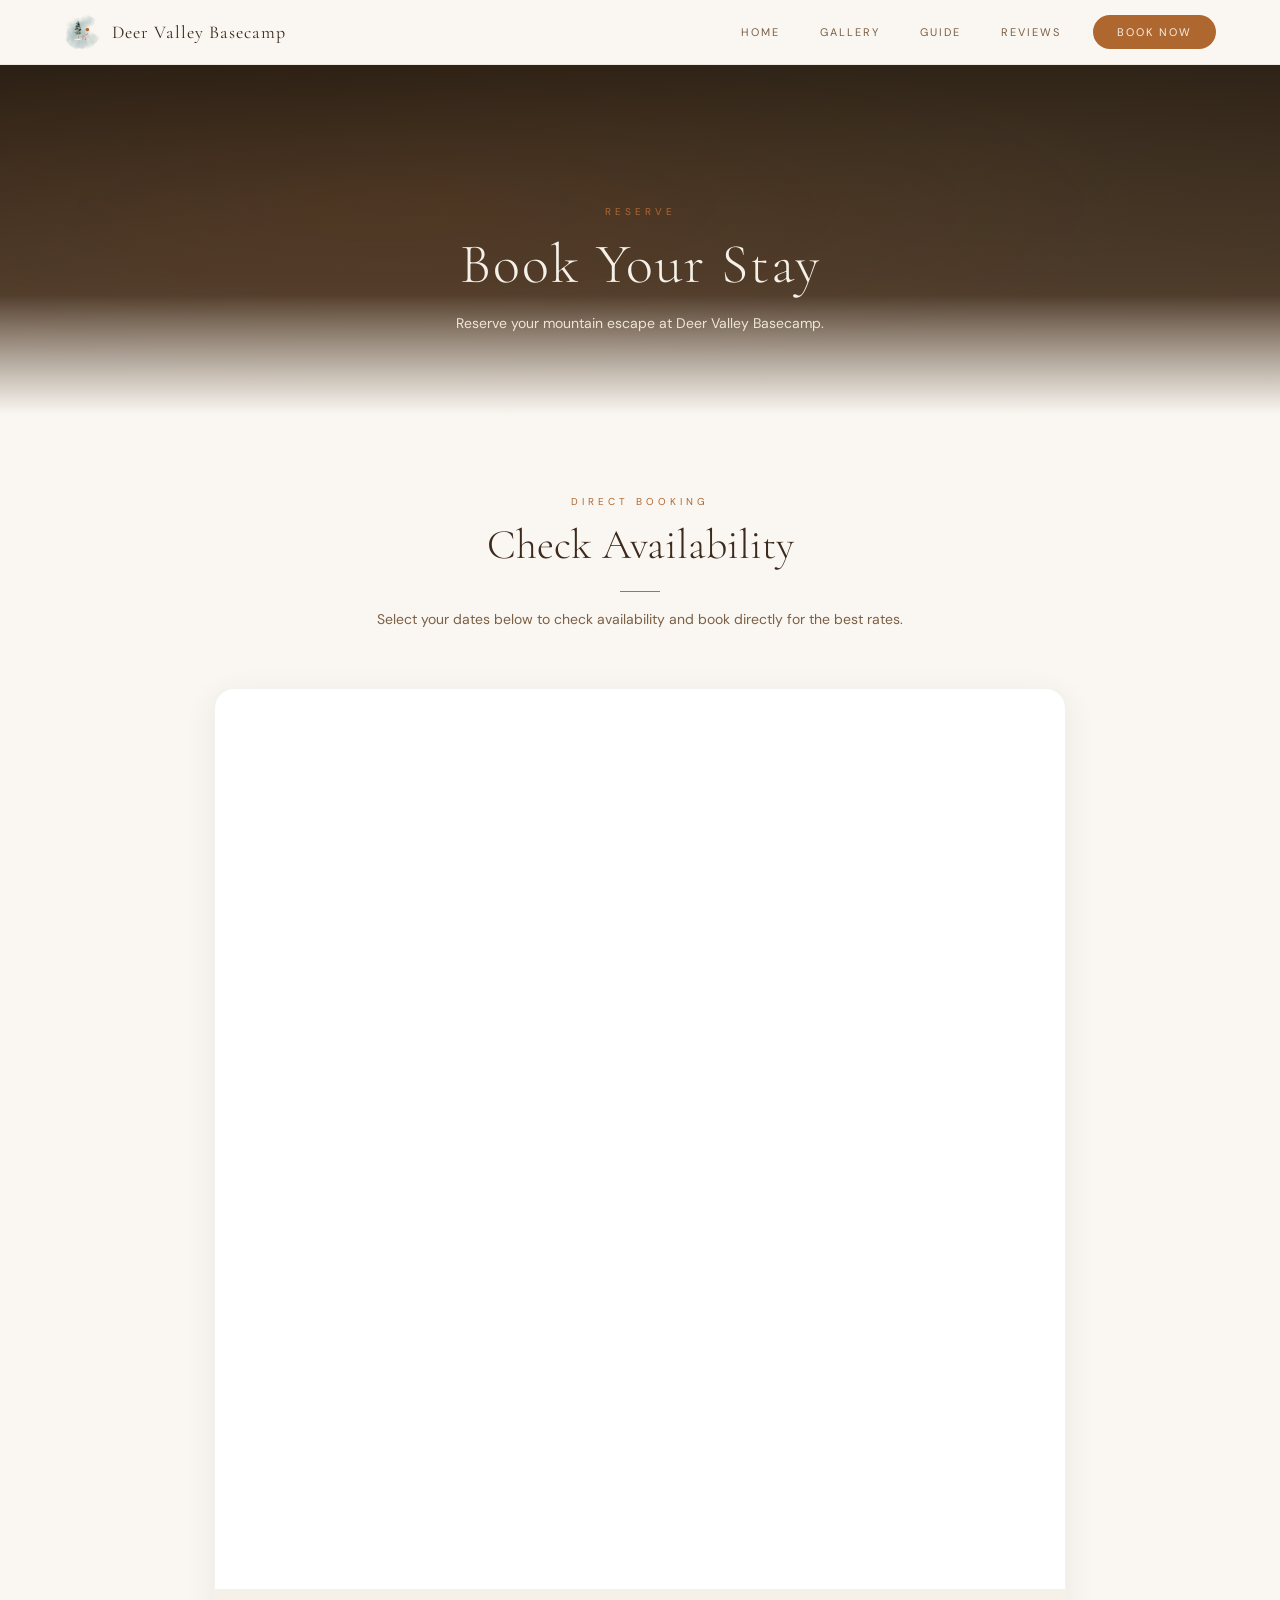
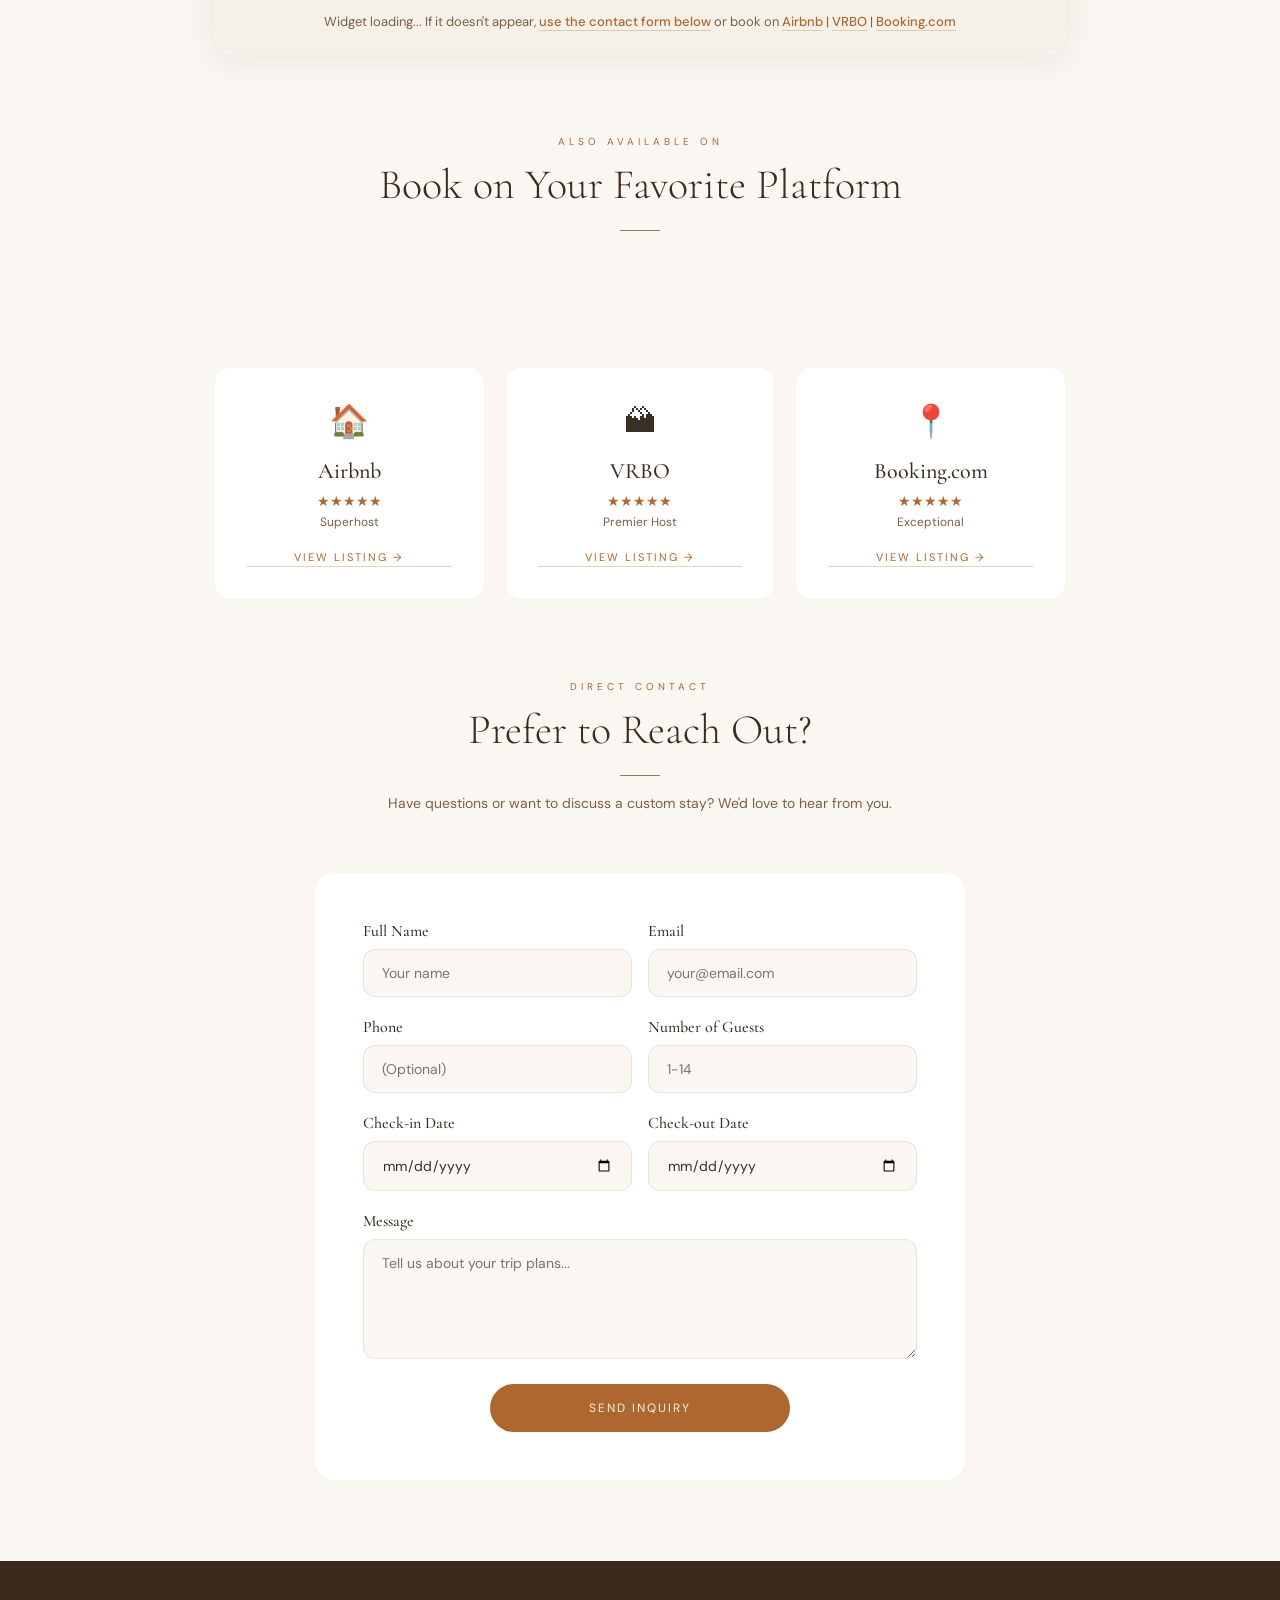
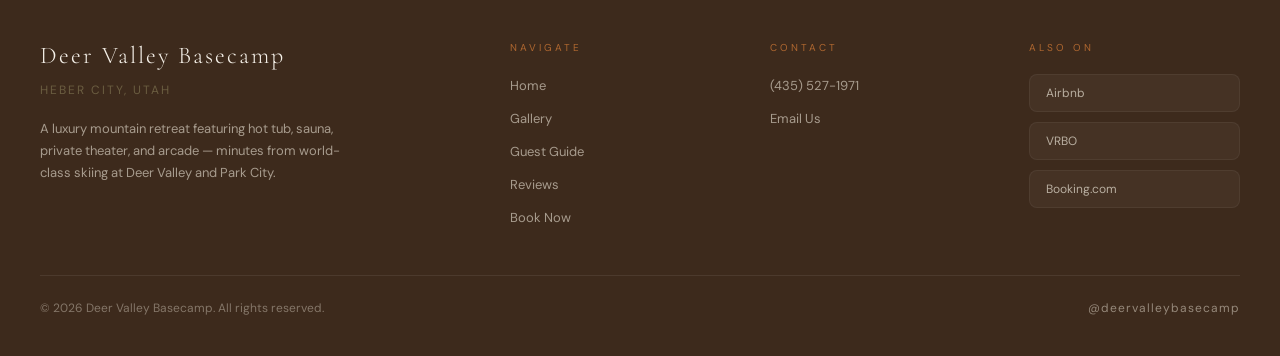
==== book.html @ 88790f95 "Initial website: 5-page luxury vacation rental site Multi-page website for Deer Valley Basecamp with" ====
<!DOCTYPE html>
<html lang="en">
<head>
<meta charset="UTF-8">
<meta name="viewport" content="width=device-width, initial-scale=1.0">
<title>Book Your Stay — Deer Valley Basecamp</title>
<meta name="description" content="Book your stay at Deer Valley Basecamp. Check availability and reserve your luxury mountain retreat in Heber City, Utah.">
<meta property="og:title" content="Book Your Stay — Deer Valley Basecamp">
<meta property="og:description" content="Check availability and book your mountain escape directly.">
<meta property="og:image" content="images/hero.jpg">
<link href="https://fonts.googleapis.com/css2?family=Cormorant+Garamond:ital,wght@0,300;0,400;0,500;0,600;1,300;1,400&family=DM+Sans:wght@300;400;500;600&display=swap" rel="stylesheet">
<link rel="stylesheet" href="css/variables.css">
<link rel="stylesheet" href="css/layout.css">
<link rel="stylesheet" href="css/components.css">
<link rel="stylesheet" href="css/nav.css">
<link rel="stylesheet" href="css/footer.css">
<link rel="stylesheet" href="css/hero.css">
<link rel="stylesheet" href="css/animations.css">
<link rel="stylesheet" href="css/booking.css">
</head>
<body>

<div id="site-header"></div>

<!-- PAGE HERO -->
<div class="page-hero">
  <div class="page-hero-content">
    <div class="page-hero-tag">Reserve</div>
    <h1 class="page-hero-title">Book Your Stay</h1>
    <p class="page-hero-desc">Reserve your mountain escape at Deer Valley Basecamp.</p>
  </div>
</div>

<!-- BOOKING WIDGET -->
<div class="booking-widget-section fade-in">
  <div class="section-header">
    <div class="section-tag">Direct Booking</div>
    <h2 class="section-title">Check Availability</h2>
    <div class="section-line"></div>
    <p class="section-desc">Select your dates below to check availability and book directly for the best rates.</p>
  </div>
  <div class="booking-widget-container">
    <!-- HOSPITABLE WIDGET: Replace the URL below with your Hospitable widget URL -->
    <iframe
      id="booking-iframe"
      src="about:blank"
      data-src="HOSPITABLE_WIDGET_URL_PLACEHOLDER"
      style="width: 100%; min-width: 320px; min-height: 900px; border: none;"
      title="Book Deer Valley Basecamp"
      loading="lazy"
    ></iframe>
    <div class="booking-widget-fallback">
      <p>Widget loading... If it doesn't appear, <a href="#contact-form">use the contact form below</a> or book on
        <a href="#airbnb-listing" target="_blank" rel="noopener">Airbnb</a> |
        <a href="#vrbo-listing" target="_blank" rel="noopener">VRBO</a> |
        <a href="#booking-listing" target="_blank" rel="noopener">Booking.com</a>
      </p>
    </div>
  </div>
</div>

<!-- PLATFORM LINKS -->
<section style="padding-top: 0;">
  <div class="section-header fade-in">
    <div class="section-tag">Also Available On</div>
    <h2 class="section-title">Book on Your Favorite Platform</h2>
    <div class="section-line"></div>
  </div>
</section>

<div class="platform-links">
  <!-- UPDATE: Replace # with your actual listing URLs -->
  <a href="#airbnb-listing" class="platform-card fade-in" target="_blank" rel="noopener">
    <div class="platform-icon">&#127968;</div>
    <div class="platform-name">Airbnb</div>
    <div class="platform-rating">&#9733;&#9733;&#9733;&#9733;&#9733;</div>
    <div class="platform-count">Superhost</div>
    <div class="platform-cta">View Listing &rarr;</div>
  </a>
  <a href="#vrbo-listing" class="platform-card fade-in" target="_blank" rel="noopener">
    <div class="platform-icon">&#127956;</div>
    <div class="platform-name">VRBO</div>
    <div class="platform-rating">&#9733;&#9733;&#9733;&#9733;&#9733;</div>
    <div class="platform-count">Premier Host</div>
    <div class="platform-cta">View Listing &rarr;</div>
  </a>
  <a href="#booking-listing" class="platform-card fade-in" target="_blank" rel="noopener">
    <div class="platform-icon">&#128205;</div>
    <div class="platform-name">Booking.com</div>
    <div class="platform-rating">&#9733;&#9733;&#9733;&#9733;&#9733;</div>
    <div class="platform-count">Exceptional</div>
    <div class="platform-cta">View Listing &rarr;</div>
  </a>
</div>

<!-- CONTACT FORM -->
<div class="contact-form-section" id="contact-form">
  <div class="section-header fade-in">
    <div class="section-tag">Direct Contact</div>
    <h2 class="section-title">Prefer to Reach Out?</h2>
    <div class="section-line"></div>
    <p class="section-desc">Have questions or want to discuss a custom stay? We'd love to hear from you.</p>
  </div>

  <!-- UPDATE: Replace FORM_ID_PLACEHOLDER with your Formspree form ID -->
  <form id="booking-form" class="contact-form fade-in" action="https://formspree.io/f/FORM_ID_PLACEHOLDER" method="POST">
    <div class="form-error"></div>

    <div class="form-row">
      <div class="form-group">
        <label class="form-label" for="name">Full Name</label>
        <input class="form-input" type="text" id="name" name="name" required placeholder="Your name">
      </div>
      <div class="form-group">
        <label class="form-label" for="email">Email</label>
        <input class="form-input" type="email" id="email" name="email" required placeholder="your@email.com">
      </div>
    </div>

    <div class="form-row">
      <div class="form-group">
        <label class="form-label" for="phone">Phone</label>
        <input class="form-input" type="tel" id="phone" name="phone" placeholder="(Optional)">
      </div>
      <div class="form-group">
        <label class="form-label" for="guests">Number of Guests</label>
        <input class="form-input" type="number" id="guests" name="guests" min="1" max="14" placeholder="1-14">
      </div>
    </div>

    <div class="form-row">
      <div class="form-group">
        <label class="form-label" for="checkin">Check-in Date</label>
        <input class="form-input" type="date" id="checkin" name="checkin">
      </div>
      <div class="form-group">
        <label class="form-label" for="checkout">Check-out Date</label>
        <input class="form-input" type="date" id="checkout" name="checkout">
      </div>
    </div>

    <div class="form-group">
      <label class="form-label" for="message">Message</label>
      <textarea class="form-textarea" id="message" name="message" required placeholder="Tell us about your trip plans..."></textarea>
    </div>

    <!-- Honeypot for spam prevention -->
    <input type="text" name="_gotcha" style="display:none">

    <div style="text-align: center; margin-top: 8px;">
      <button type="submit" class="btn btn--primary" style="width: 100%; max-width: 300px;">Send Inquiry</button>
    </div>

    <div class="form-success">
      <svg viewBox="0 0 24 24"><path d="M22 11.08V12a10 10 0 11-5.93-9.14"/><polyline points="22 4 12 14.01 9 11.01"/></svg>
      <h3>Thank You!</h3>
      <p>We've received your inquiry and will get back to you within 24 hours. We can't wait to host you at Deer Valley Basecamp.</p>
    </div>
  </form>
</div>

<div id="site-footer"></div>

<script src="js/components.js" defer></script>
<script src="js/animations.js" defer></script>
<script src="js/booking.js" defer></script>
</body>
</html>
---- css/variables.css ----
:root {
  --dark: #383123;
  --brown-deep: #3d2a1c;
  --brown-choc: #3f2515;
  --gold: #897f59;
  --brown-med: #7a6045;
  --terra: #996359;
  --rose: #b69ea2;
  --copper: #af6730;
  --caramel: #a46c3c;
  --cream: #f5f0e8;
  --cream-light: #faf7f2;
  --cream-warm: #ede6d8;
  --white: #ffffff;

  --shadow-sm: 0 2px 8px rgba(56,49,35,0.06);
  --shadow-md: 0 8px 32px rgba(56,49,35,0.08);
  --shadow-lg: 0 16px 48px rgba(56,49,35,0.12);

  --radius-sm: 8px;
  --radius-md: 12px;
  --radius-lg: 16px;
  --radius-xl: 20px;
  --radius-pill: 100px;

  --transition-base: all 0.3s ease;
  --transition-smooth: all 0.7s cubic-bezier(0.22, 1, 0.36, 1);

  --nav-height: 64px;
  --max-width: 1200px;
  --max-width-narrow: 960px;
}

* { margin: 0; padding: 0; box-sizing: border-box; }

html { scroll-behavior: smooth; }

body {
  font-family: 'DM Sans', sans-serif;
  background: var(--cream-light);
  color: var(--dark);
  -webkit-font-smoothing: antialiased;
}

img { max-width: 100%; height: auto; }

a { color: inherit; text-decoration: none; }
---- css/layout.css ----
.container {
  max-width: var(--max-width);
  margin: 0 auto;
  padding: 0 24px;
}

.container--narrow {
  max-width: var(--max-width-narrow);
  margin: 0 auto;
  padding: 0 24px;
}

section {
  padding: 80px 24px;
  max-width: var(--max-width-narrow);
  margin: 0 auto;
}

section.wide {
  max-width: var(--max-width);
}

.section-header {
  text-align: center;
  margin-bottom: 56px;
}

.section-tag {
  font-size: 10px;
  letter-spacing: 4px;
  text-transform: uppercase;
  color: var(--copper);
  margin-bottom: 12px;
}

.section-title {
  font-family: 'Cormorant Garamond', serif;
  font-size: clamp(28px, 5vw, 42px);
  font-weight: 300;
  color: var(--brown-deep);
  line-height: 1.2;
}

.section-line {
  width: 40px;
  height: 1px;
  background: var(--gold);
  margin: 20px auto 0;
}

.section-desc {
  font-size: 14px;
  color: var(--brown-med);
  line-height: 1.7;
  max-width: 560px;
  margin: 16px auto 0;
}

@media (max-width: 640px) {
  section { padding: 60px 20px; }
}
---- css/components.css ----
/* ========== BUTTONS ========== */
.btn {
  display: inline-flex;
  align-items: center;
  justify-content: center;
  gap: 8px;
  font-family: 'DM Sans', sans-serif;
  font-size: 12px;
  letter-spacing: 2px;
  text-transform: uppercase;
  padding: 16px 36px;
  border-radius: var(--radius-pill);
  border: none;
  cursor: pointer;
  transition: var(--transition-base);
  text-decoration: none;
}

.btn--primary {
  background: var(--copper);
  color: var(--cream);
}

.btn--primary:hover {
  background: var(--caramel);
  transform: translateY(-2px);
  box-shadow: 0 8px 24px rgba(175,103,48,0.25);
}

.btn--outline {
  background: transparent;
  color: var(--cream);
  border: 1px solid rgba(245,240,232,0.3);
}

.btn--outline:hover {
  background: rgba(245,240,232,0.1);
  border-color: rgba(245,240,232,0.5);
}

.btn--dark-outline {
  background: transparent;
  color: var(--brown-deep);
  border: 1px solid rgba(137,127,89,0.3);
}

.btn--dark-outline:hover {
  background: var(--brown-deep);
  color: var(--cream);
  border-color: var(--brown-deep);
}

/* ========== CARDS ========== */
.card {
  background: var(--white);
  border-radius: var(--radius-md);
  padding: 24px;
  border: 1px solid rgba(137,127,89,0.08);
  transition: var(--transition-base);
}

.card:hover {
  box-shadow: var(--shadow-md);
  transform: translateY(-2px);
}

/* ========== CATEGORY TABS ========== */
.category-tabs {
  display: flex;
  justify-content: center;
  gap: 8px;
  margin-bottom: 40px;
  flex-wrap: wrap;
}

.cat-tab {
  font-size: 12px;
  letter-spacing: 1px;
  padding: 10px 20px;
  border-radius: var(--radius-pill);
  border: 1px solid rgba(137,127,89,0.2);
  background: transparent;
  color: var(--brown-med);
  cursor: pointer;
  transition: var(--transition-base);
  font-family: 'DM Sans', sans-serif;
}

.cat-tab:hover, .cat-tab.active {
  background: var(--brown-deep);
  color: var(--cream);
  border-color: var(--brown-deep);
}

/* ========== CHIPS ========== */
.chip {
  display: inline-flex;
  align-items: center;
  gap: 8px;
  padding: 12px 20px;
  background: rgba(245,240,232,0.08);
  border: 1px solid rgba(245,240,232,0.12);
  border-radius: var(--radius-pill);
  font-size: 13px;
  color: var(--cream-warm);
  backdrop-filter: blur(4px);
}

.chip svg {
  width: 16px;
  height: 16px;
  stroke: var(--copper);
  fill: none;
  stroke-width: 1.5;
}

/* ========== FORM ELEMENTS ========== */
.form-group {
  margin-bottom: 20px;
}

.form-label {
  display: block;
  font-family: 'Cormorant Garamond', serif;
  font-size: 16px;
  font-weight: 500;
  color: var(--brown-deep);
  margin-bottom: 8px;
}

.form-input,
.form-textarea,
.form-select {
  width: 100%;
  padding: 14px 18px;
  font-family: 'DM Sans', sans-serif;
  font-size: 14px;
  color: var(--dark);
  background: var(--cream-light);
  border: 1px solid rgba(137,127,89,0.15);
  border-radius: var(--radius-md);
  transition: var(--transition-base);
  outline: none;
}

.form-input:focus,
.form-textarea:focus,
.form-select:focus {
  border-color: var(--copper);
  box-shadow: 0 0 0 3px rgba(175,103,48,0.1);
}

.form-textarea {
  resize: vertical;
  min-height: 120px;
}

.form-row {
  display: grid;
  grid-template-columns: 1fr 1fr;
  gap: 16px;
}

@media (max-width: 640px) {
  .form-row { grid-template-columns: 1fr; }
}
---- css/nav.css ----
/* ========== SITE HEADER ========== */
.site-header {
  position: sticky;
  top: 0;
  z-index: 1000;
  background: rgba(250,247,242,0.95);
  backdrop-filter: blur(20px);
  -webkit-backdrop-filter: blur(20px);
  border-bottom: 1px solid rgba(137,127,89,0.12);
  min-height: var(--nav-height);
}

.nav-container {
  max-width: var(--max-width);
  margin: 0 auto;
  padding: 0 24px;
  display: flex;
  align-items: center;
  justify-content: space-between;
  height: var(--nav-height);
}

/* Logo */
.nav-logo {
  display: flex;
  align-items: center;
  gap: 12px;
  text-decoration: none;
  flex-shrink: 0;
}

.nav-logo img {
  height: 36px;
  width: 36px;
  border-radius: 50%;
  object-fit: cover;
}

.nav-logo-text {
  font-family: 'Cormorant Garamond', serif;
  font-size: 18px;
  font-weight: 400;
  color: var(--brown-deep);
  letter-spacing: 1px;
}

/* Nav Links */
.nav-links {
  display: flex;
  align-items: center;
  gap: 0;
}

.nav-link {
  font-size: 11px;
  letter-spacing: 2px;
  text-transform: uppercase;
  color: var(--brown-med);
  text-decoration: none;
  padding: 22px 20px;
  position: relative;
  white-space: nowrap;
  transition: color 0.3s;
}

.nav-link:hover,
.nav-link.active {
  color: var(--brown-deep);
}

.nav-link.active::after {
  content: '';
  position: absolute;
  bottom: 0;
  left: 20px;
  right: 20px;
  height: 2px;
  background: var(--copper);
}

/* Book CTA in nav */
.nav-cta {
  font-family: 'DM Sans', sans-serif;
  font-size: 11px;
  letter-spacing: 2px;
  text-transform: uppercase;
  padding: 10px 24px;
  background: var(--copper);
  color: var(--cream);
  border-radius: var(--radius-pill);
  text-decoration: none;
  transition: var(--transition-base);
  margin-left: 12px;
  white-space: nowrap;
}

.nav-cta:hover {
  background: var(--caramel);
  transform: translateY(-1px);
  box-shadow: 0 4px 16px rgba(175,103,48,0.25);
}

/* Hamburger */
.nav-hamburger {
  display: none;
  flex-direction: column;
  gap: 5px;
  background: none;
  border: none;
  cursor: pointer;
  padding: 8px;
  z-index: 1001;
}

.nav-hamburger span {
  display: block;
  width: 22px;
  height: 1.5px;
  background: var(--brown-deep);
  transition: var(--transition-base);
}

.nav-hamburger.open span:nth-child(1) {
  transform: rotate(45deg) translate(4px, 5px);
}

.nav-hamburger.open span:nth-child(2) {
  opacity: 0;
}

.nav-hamburger.open span:nth-child(3) {
  transform: rotate(-45deg) translate(4px, -5px);
}

/* Mobile overlay */
.nav-overlay {
  display: none;
}

/* ========== RESPONSIVE ========== */
@media (max-width: 768px) {
  .nav-links {
    position: fixed;
    top: 0;
    right: -100%;
    width: 280px;
    height: 100vh;
    background: var(--cream-light);
    flex-direction: column;
    align-items: flex-start;
    padding: 100px 32px 40px;
    gap: 0;
    transition: right 0.4s cubic-bezier(0.22, 1, 0.36, 1);
    box-shadow: -8px 0 32px rgba(56,49,35,0.1);
    z-index: 999;
  }

  .nav-links.open {
    right: 0;
  }

  .nav-link {
    padding: 16px 0;
    font-size: 12px;
    width: 100%;
    border-bottom: 1px solid rgba(137,127,89,0.08);
  }

  .nav-link.active::after {
    display: none;
  }

  .nav-link.active {
    color: var(--copper);
  }

  .nav-cta {
    margin-left: 0;
    margin-top: 24px;
    text-align: center;
    display: block;
    width: 100%;
  }

  .nav-hamburger {
    display: flex;
  }

  .nav-overlay {
    display: block;
    position: fixed;
    inset: 0;
    background: rgba(56,49,35,0.3);
    opacity: 0;
    visibility: hidden;
    transition: all 0.3s;
    z-index: 998;
  }

  .nav-overlay.open {
    opacity: 1;
    visibility: visible;
  }

  .nav-logo-text {
    font-size: 16px;
  }
}
---- css/footer.css ----
/* ========== FOOTER ========== */
.site-footer {
  background: var(--brown-deep);
  color: var(--cream);
  padding: 80px 24px 40px;
}

.footer-inner {
  max-width: var(--max-width);
  margin: 0 auto;
  display: grid;
  grid-template-columns: 2fr 1fr 1fr 1fr;
  gap: 48px;
}

/* Brand column */
.footer-brand {
  max-width: 300px;
}

.footer-logo {
  font-family: 'Cormorant Garamond', serif;
  font-size: 24px;
  font-weight: 300;
  letter-spacing: 2px;
  margin-bottom: 12px;
}

.footer-tagline {
  font-size: 12px;
  color: var(--gold);
  letter-spacing: 2px;
  opacity: 0.6;
  margin-bottom: 20px;
  text-transform: uppercase;
}

.footer-brand-desc {
  font-size: 13px;
  line-height: 1.7;
  color: var(--cream-warm);
  opacity: 0.6;
}

/* Footer columns */
.footer-col-title {
  font-family: 'DM Sans', sans-serif;
  font-size: 10px;
  letter-spacing: 3px;
  text-transform: uppercase;
  color: var(--copper);
  margin-bottom: 20px;
}

.footer-links {
  list-style: none;
  display: flex;
  flex-direction: column;
  gap: 12px;
}

.footer-links a {
  font-size: 13px;
  color: var(--cream-warm);
  opacity: 0.6;
  transition: opacity 0.3s;
  text-decoration: none;
}

.footer-links a:hover {
  opacity: 1;
}

/* Platform badges */
.footer-platforms {
  display: flex;
  flex-direction: column;
  gap: 10px;
}

.footer-platform-badge {
  display: inline-flex;
  align-items: center;
  gap: 8px;
  padding: 10px 16px;
  background: rgba(245,240,232,0.06);
  border: 1px solid rgba(245,240,232,0.08);
  border-radius: var(--radius-sm);
  font-size: 12px;
  color: var(--cream-warm);
  opacity: 0.7;
  transition: var(--transition-base);
  text-decoration: none;
}

.footer-platform-badge:hover {
  opacity: 1;
  background: rgba(245,240,232,0.1);
}

/* Bottom bar */
.footer-bottom {
  max-width: var(--max-width);
  margin: 48px auto 0;
  padding-top: 24px;
  border-top: 1px solid rgba(245,240,232,0.08);
  display: flex;
  justify-content: space-between;
  align-items: center;
}

.footer-copyright {
  font-size: 12px;
  color: var(--cream-warm);
  opacity: 0.4;
}

.footer-social {
  font-size: 12px;
  color: var(--cream-warm);
  opacity: 0.5;
  letter-spacing: 1px;
}

/* ========== RESPONSIVE ========== */
@media (max-width: 768px) {
  .footer-inner {
    grid-template-columns: 1fr 1fr;
    gap: 40px;
  }

  .footer-brand {
    grid-column: 1 / -1;
  }

  .footer-bottom {
    flex-direction: column;
    gap: 12px;
    text-align: center;
  }
}

@media (max-width: 480px) {
  .footer-inner {
    grid-template-columns: 1fr;
    gap: 32px;
  }

  .site-footer {
    padding: 60px 20px 32px;
  }
}
---- css/hero.css ----
/* ========== FULL HERO (Home) ========== */
.hero {
  position: relative;
  height: 100vh;
  min-height: 700px;
  display: flex;
  align-items: center;
  justify-content: center;
  text-align: center;
  overflow: hidden;
}

.hero-bg {
  position: absolute;
  inset: 0;
  background-size: cover;
  background-position: center;
  z-index: 0;
}

.hero-bg::after {
  content: '';
  position: absolute;
  inset: 0;
  background: linear-gradient(180deg,
    rgba(42,31,20,0.7) 0%,
    rgba(74,56,40,0.5) 40%,
    rgba(107,85,64,0.4) 70%,
    rgba(137,127,89,0.3) 100%
  );
}

.hero-gradient {
  position: relative;
  height: 100vh;
  min-height: 700px;
  display: flex;
  align-items: center;
  justify-content: center;
  text-align: center;
  overflow: hidden;
  background: linear-gradient(180deg, #2a1f14 0%, #4a3828 40%, #6b5540 70%, #897f59 100%);
}

.hero-gradient::before {
  content: '';
  position: absolute;
  inset: 0;
  background:
    radial-gradient(ellipse at 30% 20%, rgba(175,103,48,0.15) 0%, transparent 60%),
    radial-gradient(ellipse at 70% 80%, rgba(137,127,89,0.1) 0%, transparent 50%);
}

.hero::after,
.hero-gradient::after {
  content: '';
  position: absolute;
  bottom: 0;
  left: 0;
  right: 0;
  height: 200px;
  background: linear-gradient(to top, var(--cream-light), transparent);
  z-index: 2;
}

.mountain-silhouette {
  position: absolute;
  bottom: 0;
  left: 0;
  width: 100%;
  height: 40%;
  z-index: 1;
}

.mountain-silhouette svg {
  width: 100%;
  height: 100%;
}

.hero-content {
  position: relative;
  z-index: 3;
  padding: 0 24px;
  margin-top: -40px;
}

.hero-icon {
  width: 80px;
  height: 80px;
  border-radius: 50%;
  background: rgba(245,240,232,0.15);
  backdrop-filter: blur(10px);
  border: 1px solid rgba(245,240,232,0.2);
  display: flex;
  align-items: center;
  justify-content: center;
  margin: 0 auto 32px;
  animation: fadeDown 1s ease-out 0.3s both;
}

.hero-icon svg {
  width: 36px;
  height: 36px;
  fill: var(--cream);
  opacity: 0.9;
}

.hero-icon img {
  width: 56px;
  height: 56px;
  border-radius: 50%;
  object-fit: cover;
}

.hero-label {
  font-family: 'DM Sans', sans-serif;
  font-size: 11px;
  letter-spacing: 4px;
  text-transform: uppercase;
  color: var(--gold);
  margin-bottom: 20px;
  animation: fadeDown 1s ease-out 0.5s both;
}

.hero-title {
  font-family: 'Cormorant Garamond', serif;
  font-size: clamp(36px, 7vw, 72px);
  font-weight: 300;
  color: var(--cream);
  line-height: 1.1;
  letter-spacing: 2px;
  margin-bottom: 16px;
  animation: fadeDown 1s ease-out 0.7s both;
}

.hero-sub {
  font-family: 'DM Sans', sans-serif;
  font-size: 14px;
  color: var(--cream-warm);
  opacity: 0.7;
  letter-spacing: 1px;
  line-height: 1.8;
  max-width: 500px;
  margin: 0 auto 40px;
  animation: fadeDown 1s ease-out 0.9s both;
}

.hero-stats {
  display: flex;
  justify-content: center;
  gap: 32px;
  margin-bottom: 40px;
  animation: fadeDown 1s ease-out 1s both;
}

.hero-stat {
  text-align: center;
}

.hero-stat-value {
  font-family: 'Cormorant Garamond', serif;
  font-size: 28px;
  font-weight: 400;
  color: var(--cream);
}

.hero-stat-label {
  font-size: 9px;
  letter-spacing: 3px;
  text-transform: uppercase;
  color: var(--gold);
  opacity: 0.6;
  margin-top: 4px;
}

.hero-ctas {
  display: flex;
  justify-content: center;
  gap: 16px;
  animation: fadeDown 1s ease-out 1.1s both;
}

.scroll-indicator {
  position: absolute;
  bottom: 60px;
  left: 50%;
  transform: translateX(-50%);
  z-index: 3;
  animation: bounce 2s ease-in-out infinite 2s;
}

.scroll-indicator span {
  display: block;
  width: 1px;
  height: 40px;
  background: linear-gradient(to bottom, transparent, var(--gold));
  margin: 0 auto;
}

/* ========== PAGE HERO (Interior pages) ========== */
.page-hero {
  position: relative;
  padding: 140px 24px 80px;
  text-align: center;
  background: linear-gradient(180deg, #2a1f14 0%, #4a3828 60%, #6b5540 100%);
  overflow: hidden;
}

.page-hero::before {
  content: '';
  position: absolute;
  inset: 0;
  background:
    radial-gradient(ellipse at 30% 40%, rgba(175,103,48,0.12) 0%, transparent 60%),
    radial-gradient(ellipse at 80% 20%, rgba(137,127,89,0.08) 0%, transparent 50%);
}

.page-hero::after {
  content: '';
  position: absolute;
  bottom: 0;
  left: 0;
  right: 0;
  height: 120px;
  background: linear-gradient(to top, var(--cream-light), transparent);
}

.page-hero-content {
  position: relative;
  z-index: 1;
}

.page-hero-tag {
  font-size: 10px;
  letter-spacing: 4px;
  text-transform: uppercase;
  color: var(--copper);
  margin-bottom: 16px;
  animation: fadeDown 0.8s ease-out 0.2s both;
}

.page-hero-title {
  font-family: 'Cormorant Garamond', serif;
  font-size: clamp(32px, 6vw, 56px);
  font-weight: 300;
  color: var(--cream);
  line-height: 1.1;
  letter-spacing: 2px;
  margin-bottom: 16px;
  animation: fadeDown 0.8s ease-out 0.4s both;
}

.page-hero-desc {
  font-size: 14px;
  color: var(--cream-warm);
  opacity: 0.6;
  max-width: 480px;
  margin: 0 auto;
  line-height: 1.7;
  animation: fadeDown 0.8s ease-out 0.6s both;
}

@media (max-width: 640px) {
  .hero-stats { gap: 20px; }
  .hero-ctas { flex-direction: column; align-items: center; gap: 12px; }
  .page-hero { padding: 120px 20px 60px; }
}
---- css/animations.css ----
@keyframes fadeDown {
  from { opacity: 0; transform: translateY(-20px); }
  to { opacity: 1; transform: translateY(0); }
}

@keyframes fadeUp {
  from { opacity: 0; transform: translateY(20px); }
  to { opacity: 1; transform: translateY(0); }
}

@keyframes bounce {
  0%, 100% { transform: translate(-50%, 0); }
  50% { transform: translate(-50%, 8px); }
}

@keyframes pulse {
  0%, 100% { opacity: 1; }
  50% { opacity: 0.6; }
}

.fade-in {
  opacity: 0;
  transform: translateY(24px);
  transition: var(--transition-smooth);
}

.fade-in.visible {
  opacity: 1;
  transform: translateY(0);
}
---- css/booking.css ----
/* ========== BOOKING WIDGET ========== */
.booking-widget-section {
  padding: 80px 24px;
  max-width: 900px;
  margin: 0 auto;
}

.booking-widget-container {
  background: var(--white);
  border-radius: var(--radius-xl);
  border: 1px solid rgba(137,127,89,0.1);
  overflow: hidden;
  box-shadow: var(--shadow-md);
}

.booking-widget-container iframe {
  width: 100%;
  min-width: 320px;
  min-height: 900px;
  border: none;
  display: block;
}

.booking-widget-fallback {
  text-align: center;
  padding: 24px;
  font-size: 13px;
  color: var(--brown-med);
  background: var(--cream);
  border-radius: 0 0 var(--radius-xl) var(--radius-xl);
}

.booking-widget-fallback a {
  color: var(--copper);
  font-weight: 500;
  border-bottom: 1px solid rgba(175,103,48,0.3);
}

/* ========== PLATFORM LINKS ========== */
.platform-links {
  display: grid;
  grid-template-columns: repeat(3, 1fr);
  gap: 20px;
  max-width: 900px;
  margin: 0 auto;
  padding: 0 24px 80px;
}

.platform-card {
  background: var(--white);
  border-radius: var(--radius-lg);
  padding: 32px;
  text-align: center;
  border: 1px solid rgba(137,127,89,0.08);
  transition: var(--transition-base);
  text-decoration: none;
  display: block;
}

.platform-card:hover {
  box-shadow: var(--shadow-md);
  transform: translateY(-3px);
}

.platform-icon {
  font-size: 32px;
  margin-bottom: 16px;
}

.platform-name {
  font-family: 'Cormorant Garamond', serif;
  font-size: 22px;
  font-weight: 500;
  color: var(--brown-deep);
  margin-bottom: 8px;
}

.platform-rating {
  font-size: 14px;
  color: var(--copper);
  margin-bottom: 4px;
}

.platform-count {
  font-size: 12px;
  color: var(--brown-med);
  margin-bottom: 20px;
}

.platform-cta {
  font-size: 11px;
  letter-spacing: 2px;
  text-transform: uppercase;
  color: var(--copper);
  border-bottom: 1px solid rgba(175,103,48,0.3);
  padding-bottom: 2px;
}

/* ========== CONTACT FORM ========== */
.contact-form-section {
  padding: 0 24px 80px;
  max-width: 700px;
  margin: 0 auto;
}

.contact-form {
  background: var(--white);
  border-radius: var(--radius-xl);
  padding: 48px;
  border: 1px solid rgba(137,127,89,0.08);
}

.form-success {
  display: none;
  text-align: center;
  padding: 60px 24px;
}

.form-success.active {
  display: block;
}

.form-success svg {
  width: 64px;
  height: 64px;
  stroke: var(--copper);
  fill: none;
  stroke-width: 1.5;
  margin-bottom: 24px;
}

.form-success h3 {
  font-family: 'Cormorant Garamond', serif;
  font-size: 28px;
  font-weight: 300;
  color: var(--brown-deep);
  margin-bottom: 12px;
}

.form-success p {
  font-size: 14px;
  color: var(--brown-med);
  line-height: 1.7;
}

.form-error {
  display: none;
  padding: 14px 20px;
  background: rgba(153,99,89,0.08);
  border: 1px solid rgba(153,99,89,0.15);
  border-radius: var(--radius-md);
  color: var(--terra);
  font-size: 13px;
  margin-bottom: 20px;
}

.form-error.active {
  display: block;
}

/* ========== RESPONSIVE ========== */
@media (max-width: 768px) {
  .platform-links {
    grid-template-columns: 1fr;
    max-width: 400px;
  }

  .contact-form {
    padding: 32px 24px;
  }
}
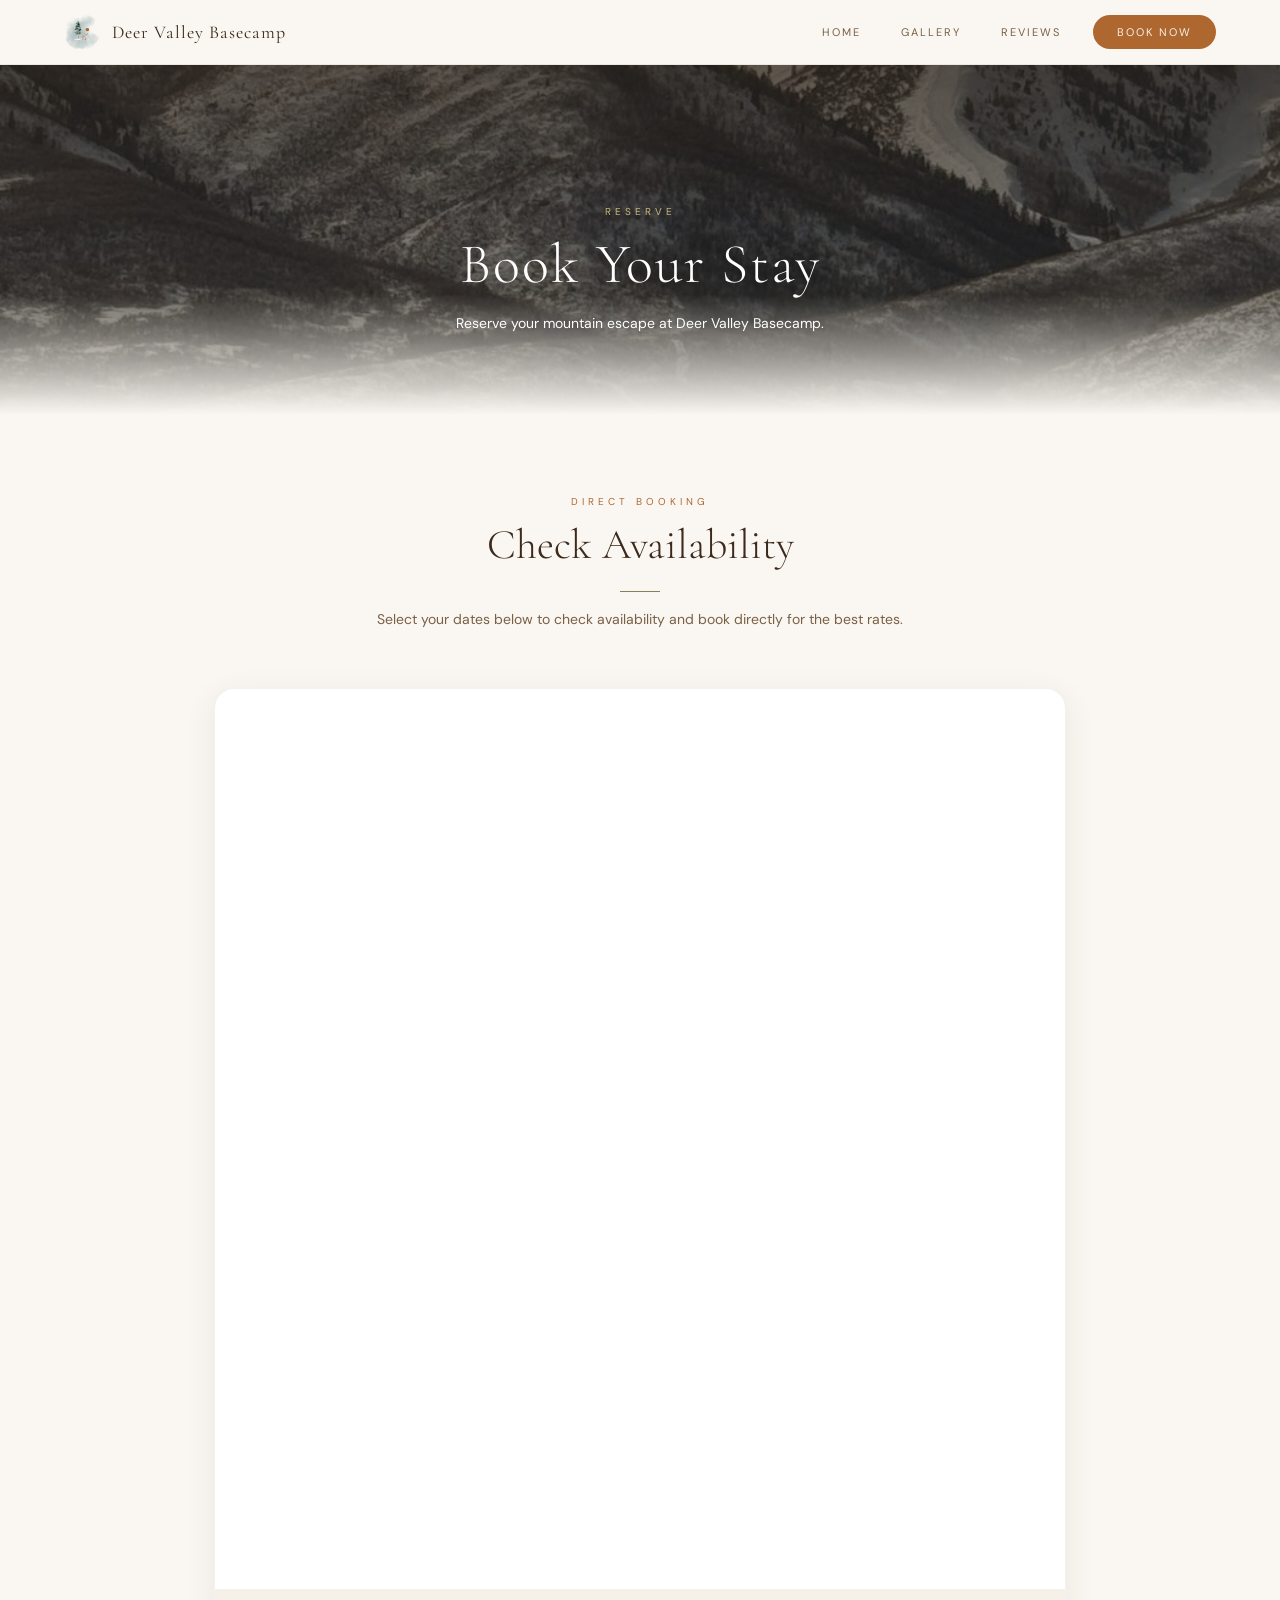
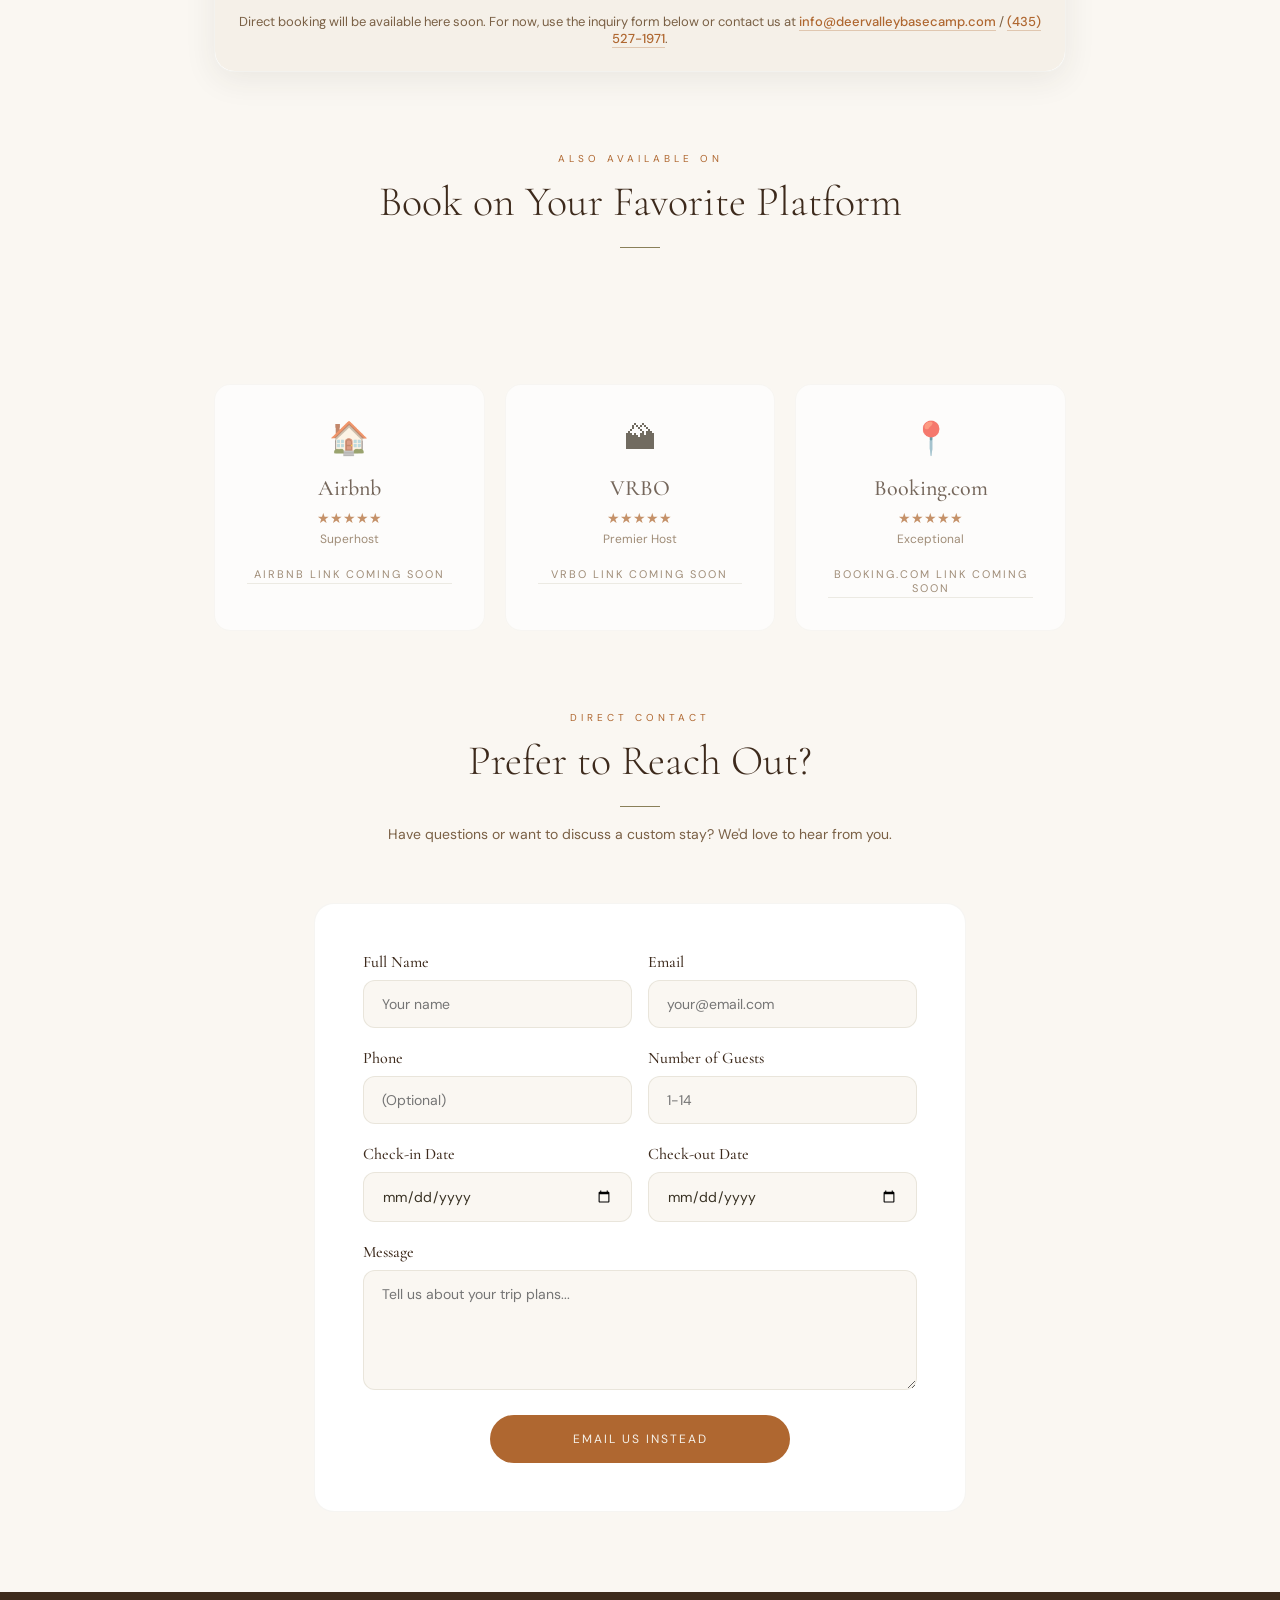
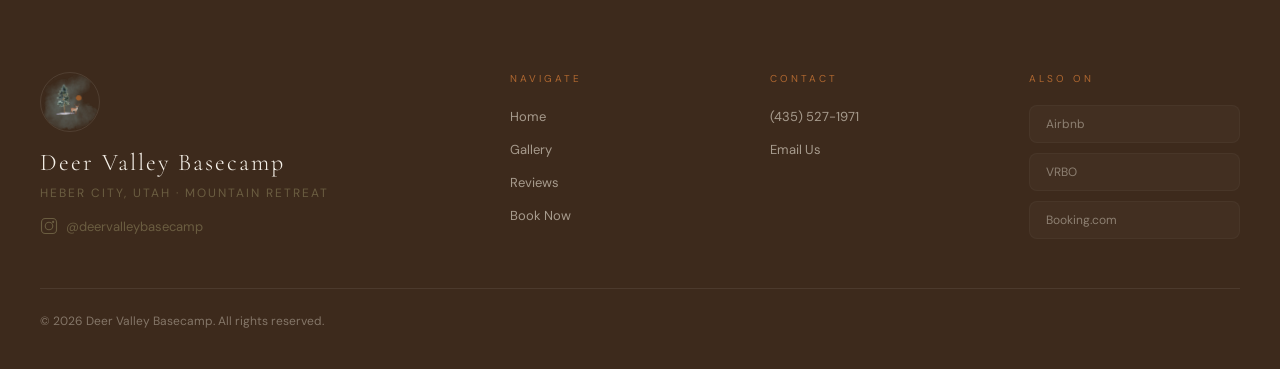
==== commit 11284566: "Deer Valley website from ChatGPT" ====
--- a/book.html
+++ b/book.html
@@ -40,20 +40,15 @@
     <p class="section-desc">Select your dates below to check availability and book directly for the best rates.</p>
   </div>
   <div class="booking-widget-container">
-    <!-- HOSPITABLE WIDGET: Replace the URL below with your Hospitable widget URL -->
     <iframe
       id="booking-iframe"
       src="about:blank"
-      data-src="HOSPITABLE_WIDGET_URL_PLACEHOLDER"
       style="width: 100%; min-width: 320px; min-height: 900px; border: none;"
       title="Book Deer Valley Basecamp"
       loading="lazy"
     ></iframe>
     <div class="booking-widget-fallback">
-      <p>Widget loading... If it doesn't appear, <a href="#contact-form">use the contact form below</a> or book on
-        <a href="#airbnb-listing" target="_blank" rel="noopener">Airbnb</a> |
-        <a href="#vrbo-listing" target="_blank" rel="noopener">VRBO</a> |
-        <a href="#booking-listing" target="_blank" rel="noopener">Booking.com</a>
+      <p>Widget loading... If it doesn't appear, <a href="#contact-form">use the contact form below</a> for direct inquiries.
       </p>
     </div>
   </div>
@@ -69,22 +64,21 @@
 </section>
 
 <div class="platform-links">
-  <!-- UPDATE: Replace # with your actual listing URLs -->
-  <a href="#airbnb-listing" class="platform-card fade-in" target="_blank" rel="noopener">
+  <a class="platform-card fade-in" data-listing="airbnb" data-available-cta="View Listing →" data-unavailable-cta="Airbnb link coming soon" target="_blank" rel="noopener">
     <div class="platform-icon">&#127968;</div>
     <div class="platform-name">Airbnb</div>
     <div class="platform-rating">&#9733;&#9733;&#9733;&#9733;&#9733;</div>
     <div class="platform-count">Superhost</div>
     <div class="platform-cta">View Listing &rarr;</div>
   </a>
-  <a href="#vrbo-listing" class="platform-card fade-in" target="_blank" rel="noopener">
+  <a class="platform-card fade-in" data-listing="vrbo" data-available-cta="View Listing →" data-unavailable-cta="VRBO link coming soon" target="_blank" rel="noopener">
     <div class="platform-icon">&#127956;</div>
     <div class="platform-name">VRBO</div>
     <div class="platform-rating">&#9733;&#9733;&#9733;&#9733;&#9733;</div>
     <div class="platform-count">Premier Host</div>
     <div class="platform-cta">View Listing &rarr;</div>
   </a>
-  <a href="#booking-listing" class="platform-card fade-in" target="_blank" rel="noopener">
+  <a class="platform-card fade-in" data-listing="booking" data-available-cta="View Listing →" data-unavailable-cta="Booking.com link coming soon" target="_blank" rel="noopener">
     <div class="platform-icon">&#128205;</div>
     <div class="platform-name">Booking.com</div>
     <div class="platform-rating">&#9733;&#9733;&#9733;&#9733;&#9733;</div>
@@ -102,53 +96,53 @@
     <p class="section-desc">Have questions or want to discuss a custom stay? We'd love to hear from you.</p>
   </div>
 
-  <!-- UPDATE: Replace FORM_ID_PLACEHOLDER with your Formspree form ID -->
-  <form id="booking-form" class="contact-form fade-in" action="https://formspree.io/f/FORM_ID_PLACEHOLDER" method="POST">
+  <form id="booking-form" class="contact-form fade-in" action="" method="POST">
     <div class="form-error"></div>
 
-    <div class="form-row">
+    <div class="contact-form-fields">
+      <div class="form-row">
+        <div class="form-group">
+          <label class="form-label" for="name">Full Name</label>
+          <input class="form-input" type="text" id="name" name="name" required placeholder="Your name">
+        </div>
+        <div class="form-group">
+          <label class="form-label" for="email">Email</label>
+          <input class="form-input" type="email" id="email" name="email" required placeholder="your@email.com">
+        </div>
+      </div>
+
+      <div class="form-row">
+        <div class="form-group">
+          <label class="form-label" for="phone">Phone</label>
+          <input class="form-input" type="tel" id="phone" name="phone" placeholder="(Optional)">
+        </div>
+        <div class="form-group">
+          <label class="form-label" for="guests">Number of Guests</label>
+          <input class="form-input" type="number" id="guests" name="guests" min="1" max="14" placeholder="1-14">
+        </div>
+      </div>
+
+      <div class="form-row">
+        <div class="form-group">
+          <label class="form-label" for="checkin">Check-in Date</label>
+          <input class="form-input" type="date" id="checkin" name="checkin">
+        </div>
+        <div class="form-group">
+          <label class="form-label" for="checkout">Check-out Date</label>
+          <input class="form-input" type="date" id="checkout" name="checkout">
+        </div>
+      </div>
+
       <div class="form-group">
-        <label class="form-label" for="name">Full Name</label>
-        <input class="form-input" type="text" id="name" name="name" required placeholder="Your name">
+        <label class="form-label" for="message">Message</label>
+        <textarea class="form-textarea" id="message" name="message" required placeholder="Tell us about your trip plans..."></textarea>
       </div>
-      <div class="form-group">
-        <label class="form-label" for="email">Email</label>
-        <input class="form-input" type="email" id="email" name="email" required placeholder="your@email.com">
+
+      <input type="text" name="_gotcha" style="display:none">
+
+      <div style="text-align: center; margin-top: 8px;">
+        <button type="submit" class="btn btn--primary" style="width: 100%; max-width: 300px;">Send Inquiry</button>
       </div>
-    </div>
-
-    <div class="form-row">
-      <div class="form-group">
-        <label class="form-label" for="phone">Phone</label>
-        <input class="form-input" type="tel" id="phone" name="phone" placeholder="(Optional)">
-      </div>
-      <div class="form-group">
-        <label class="form-label" for="guests">Number of Guests</label>
-        <input class="form-input" type="number" id="guests" name="guests" min="1" max="14" placeholder="1-14">
-      </div>
-    </div>
-
-    <div class="form-row">
-      <div class="form-group">
-        <label class="form-label" for="checkin">Check-in Date</label>
-        <input class="form-input" type="date" id="checkin" name="checkin">
-      </div>
-      <div class="form-group">
-        <label class="form-label" for="checkout">Check-out Date</label>
-        <input class="form-input" type="date" id="checkout" name="checkout">
-      </div>
-    </div>
-
-    <div class="form-group">
-      <label class="form-label" for="message">Message</label>
-      <textarea class="form-textarea" id="message" name="message" required placeholder="Tell us about your trip plans..."></textarea>
-    </div>
-
-    <!-- Honeypot for spam prevention -->
-    <input type="text" name="_gotcha" style="display:none">
-
-    <div style="text-align: center; margin-top: 8px;">
-      <button type="submit" class="btn btn--primary" style="width: 100%; max-width: 300px;">Send Inquiry</button>
     </div>
 
     <div class="form-success">
@@ -161,6 +155,7 @@
 
 <div id="site-footer"></div>
 
+<script src="js/site-config.js" defer></script>
 <script src="js/components.js" defer></script>
 <script src="js/animations.js" defer></script>
 <script src="js/booking.js" defer></script>
--- a/css/components.css
+++ b/css/components.css
@@ -25,6 +25,13 @@
   background: var(--caramel);
   transform: translateY(-2px);
   box-shadow: 0 8px 24px rgba(175,103,48,0.25);
+}
+
+.btn:disabled {
+  cursor: not-allowed;
+  opacity: 0.7;
+  transform: none;
+  box-shadow: none;
 }
 
 .btn--outline {
--- a/css/footer.css
+++ b/css/footer.css
@@ -18,12 +18,28 @@
   max-width: 300px;
 }
 
+.footer-logo-img {
+  width: 60px;
+  height: 60px;
+  border-radius: 50%;
+  overflow: hidden;
+  margin-bottom: 16px;
+  border: 1px solid rgba(245,240,232,0.1);
+}
+
+.footer-logo-img img {
+  width: 100%;
+  height: 100%;
+  object-fit: cover;
+  opacity: 0.8;
+}
+
 .footer-logo {
   font-family: 'Cormorant Garamond', serif;
   font-size: 24px;
   font-weight: 300;
   letter-spacing: 2px;
-  margin-bottom: 12px;
+  margin-bottom: 8px;
 }
 
 .footer-tagline {
@@ -31,15 +47,27 @@
   color: var(--gold);
   letter-spacing: 2px;
   opacity: 0.6;
-  margin-bottom: 20px;
+  margin-bottom: 16px;
   text-transform: uppercase;
 }
 
-.footer-brand-desc {
+.footer-social-link a {
+  display: inline-flex;
+  align-items: center;
+  gap: 8px;
   font-size: 13px;
-  line-height: 1.7;
-  color: var(--cream-warm);
+  color: var(--gold);
   opacity: 0.6;
+  transition: opacity 0.3s;
+  text-decoration: none;
+}
+
+.footer-social-link a:hover {
+  opacity: 1;
+}
+
+.footer-social-link svg {
+  flex-shrink: 0;
 }
 
 /* Footer columns */
@@ -98,6 +126,11 @@
   background: rgba(245,240,232,0.1);
 }
 
+.footer-platform-badge--disabled {
+  cursor: default;
+  opacity: 0.45;
+}
+
 /* Bottom bar */
 .footer-bottom {
   max-width: var(--max-width);
@@ -113,13 +146,6 @@
   font-size: 12px;
   color: var(--cream-warm);
   opacity: 0.4;
-}
-
-.footer-social {
-  font-size: 12px;
-  color: var(--cream-warm);
-  opacity: 0.5;
-  letter-spacing: 1px;
 }
 
 /* ========== RESPONSIVE ========== */
--- a/css/hero.css
+++ b/css/hero.css
@@ -8,51 +8,18 @@
   justify-content: center;
   text-align: center;
   overflow: hidden;
-}
-
-.hero-bg {
-  position: absolute;
-  inset: 0;
-  background-size: cover;
-  background-position: center;
-  z-index: 0;
-}
-
-.hero-bg::after {
-  content: '';
-  position: absolute;
-  inset: 0;
-  background: linear-gradient(180deg,
-    rgba(42,31,20,0.7) 0%,
-    rgba(74,56,40,0.5) 40%,
-    rgba(107,85,64,0.4) 70%,
-    rgba(137,127,89,0.3) 100%
-  );
-}
-
-.hero-gradient {
-  position: relative;
-  height: 100vh;
-  min-height: 700px;
-  display: flex;
-  align-items: center;
-  justify-content: center;
-  text-align: center;
-  overflow: hidden;
-  background: linear-gradient(180deg, #2a1f14 0%, #4a3828 40%, #6b5540 70%, #897f59 100%);
-}
-
-.hero-gradient::before {
+  background: url('../images/hero-bg.jpg') center/cover no-repeat;
+}
+
+.hero::before {
   content: '';
   position: absolute;
   inset: 0;
   background:
-    radial-gradient(ellipse at 30% 20%, rgba(175,103,48,0.15) 0%, transparent 60%),
-    radial-gradient(ellipse at 70% 80%, rgba(137,127,89,0.1) 0%, transparent 50%);
-}
-
-.hero::after,
-.hero-gradient::after {
+    linear-gradient(180deg, rgba(42,31,20,0.6) 0%, rgba(42,31,20,0.35) 35%, rgba(56,49,35,0.4) 60%, rgba(42,31,20,0.65) 100%);
+}
+
+.hero::after {
   content: '';
   position: absolute;
   bottom: 0;
@@ -81,96 +48,92 @@
   position: relative;
   z-index: 3;
   padding: 0 24px;
-  margin-top: -40px;
-}
-
-.hero-icon {
-  width: 80px;
-  height: 80px;
+  margin-top: -80px;
+}
+
+.hero-logo {
+  width: 142px;
+  height: 142px;
+  margin: 0 auto 28px;
+  animation: fadeDown 1s ease-out 0.3s both;
   border-radius: 50%;
-  background: rgba(245,240,232,0.15);
-  backdrop-filter: blur(10px);
-  border: 1px solid rgba(245,240,232,0.2);
-  display: flex;
-  align-items: center;
-  justify-content: center;
-  margin: 0 auto 32px;
-  animation: fadeDown 1s ease-out 0.3s both;
-}
-
-.hero-icon svg {
-  width: 36px;
-  height: 36px;
-  fill: var(--cream);
-  opacity: 0.9;
-}
-
-.hero-icon img {
-  width: 56px;
-  height: 56px;
-  border-radius: 50%;
+  overflow: hidden;
+  border: 1px solid rgba(245,240,232,0.04);
+  background: transparent;
+  box-shadow: 0 10px 28px rgba(0,0,0,0.1);
+}
+
+.hero-logo img {
+  width: 100%;
+  height: 100%;
   object-fit: cover;
+  opacity: 0.93;
 }
 
 .hero-label {
   font-family: 'DM Sans', sans-serif;
-  font-size: 11px;
-  letter-spacing: 4px;
+  font-size: 12px;
+  letter-spacing: 5px;
   text-transform: uppercase;
-  color: var(--gold);
+  color: #c8b87d;
   margin-bottom: 20px;
   animation: fadeDown 1s ease-out 0.5s both;
+  text-shadow: 0 1px 8px rgba(0,0,0,0.5);
+  font-weight: 500;
 }
 
 .hero-title {
   font-family: 'Cormorant Garamond', serif;
-  font-size: clamp(36px, 7vw, 72px);
+  font-size: clamp(36px, 7vw, 64px);
   font-weight: 300;
-  color: var(--cream);
+  color: #fff;
   line-height: 1.1;
   letter-spacing: 2px;
   margin-bottom: 16px;
   animation: fadeDown 1s ease-out 0.7s both;
+  text-shadow: 0 2px 16px rgba(0,0,0,0.4);
 }
 
 .hero-sub {
   font-family: 'DM Sans', sans-serif;
   font-size: 14px;
-  color: var(--cream-warm);
-  opacity: 0.7;
+  color: #fff;
+  opacity: 0.8;
   letter-spacing: 1px;
   line-height: 1.8;
-  max-width: 500px;
-  margin: 0 auto 40px;
+  max-width: 400px;
+  margin: 0 auto 48px;
   animation: fadeDown 1s ease-out 0.9s both;
-}
-
-.hero-stats {
+  text-shadow: 0 1px 8px rgba(0,0,0,0.4);
+}
+
+.hero-meta {
   display: flex;
   justify-content: center;
-  gap: 32px;
+  gap: 40px;
   margin-bottom: 40px;
   animation: fadeDown 1s ease-out 1s both;
 }
 
-.hero-stat {
+.hero-meta-item {
   text-align: center;
 }
 
-.hero-stat-value {
-  font-family: 'Cormorant Garamond', serif;
-  font-size: 28px;
-  font-weight: 400;
-  color: var(--cream);
-}
-
-.hero-stat-label {
-  font-size: 9px;
+.hero-meta-label {
+  font-size: 11px;
   letter-spacing: 3px;
   text-transform: uppercase;
-  color: var(--gold);
-  opacity: 0.6;
-  margin-top: 4px;
+  color: #c8b87d;
+  margin-bottom: 6px;
+  text-shadow: 0 1px 6px rgba(0,0,0,0.5);
+}
+
+.hero-meta-value {
+  font-family: 'Cormorant Garamond', serif;
+  font-size: 19px;
+  color: #fff;
+  font-weight: 400;
+  text-shadow: 0 1px 8px rgba(0,0,0,0.4);
 }
 
 .hero-ctas {
@@ -202,7 +165,7 @@
   position: relative;
   padding: 140px 24px 80px;
   text-align: center;
-  background: linear-gradient(180deg, #2a1f14 0%, #4a3828 60%, #6b5540 100%);
+  background: url('../images/hero-bg.jpg') center/cover no-repeat;
   overflow: hidden;
 }
 
@@ -211,8 +174,7 @@
   position: absolute;
   inset: 0;
   background:
-    radial-gradient(ellipse at 30% 40%, rgba(175,103,48,0.12) 0%, transparent 60%),
-    radial-gradient(ellipse at 80% 20%, rgba(137,127,89,0.08) 0%, transparent 50%);
+    linear-gradient(180deg, rgba(42,31,20,0.75) 0%, rgba(42,31,20,0.6) 50%, rgba(56,49,35,0.7) 100%);
 }
 
 .page-hero::after {
@@ -234,34 +196,82 @@
   font-size: 10px;
   letter-spacing: 4px;
   text-transform: uppercase;
-  color: var(--copper);
+  color: #c8b87d;
   margin-bottom: 16px;
   animation: fadeDown 0.8s ease-out 0.2s both;
+  text-shadow: 0 1px 6px rgba(0,0,0,0.5);
 }
 
 .page-hero-title {
   font-family: 'Cormorant Garamond', serif;
   font-size: clamp(32px, 6vw, 56px);
   font-weight: 300;
-  color: var(--cream);
+  color: #fff;
   line-height: 1.1;
   letter-spacing: 2px;
   margin-bottom: 16px;
   animation: fadeDown 0.8s ease-out 0.4s both;
+  text-shadow: 0 2px 16px rgba(0,0,0,0.4);
 }
 
 .page-hero-desc {
   font-size: 14px;
-  color: var(--cream-warm);
-  opacity: 0.6;
+  color: #fff;
+  opacity: 0.7;
   max-width: 480px;
   margin: 0 auto;
   line-height: 1.7;
   animation: fadeDown 0.8s ease-out 0.6s both;
-}
-
+  text-shadow: 0 1px 6px rgba(0,0,0,0.3);
+}
+
+/* ========== RESPONSIVE ========== */
 @media (max-width: 640px) {
-  .hero-stats { gap: 20px; }
-  .hero-ctas { flex-direction: column; align-items: center; gap: 12px; }
-  .page-hero { padding: 120px 20px 60px; }
-}
+  .hero-meta {
+    display: grid;
+    grid-template-columns: 1fr 1fr;
+    gap: 20px 16px;
+    max-width: 320px;
+    margin: 0 auto 40px;
+  }
+
+  .hero-meta-item {
+    text-align: center;
+    background: rgba(0,0,0,0.25);
+    backdrop-filter: blur(8px);
+    -webkit-backdrop-filter: blur(8px);
+    border-radius: 10px;
+    padding: 12px 8px;
+    border: 1px solid rgba(255,255,255,0.08);
+  }
+
+  .hero-meta-label {
+    font-size: 9px;
+    letter-spacing: 2px;
+  }
+
+  .hero-meta-value {
+    font-size: 15px;
+  }
+
+  .hero-title {
+    font-size: 38px;
+    text-shadow: 0 2px 20px rgba(0,0,0,0.6);
+  }
+
+  .hero-sub {
+    font-size: 13px;
+    text-shadow: 0 1px 10px rgba(0,0,0,0.5);
+    opacity: 0.85;
+  }
+
+  .hero-ctas {
+    flex-direction: column;
+    align-items: center;
+    gap: 12px;
+  }
+
+  .page-hero {
+    padding: 120px 20px 60px;
+  }
+}
--- a/css/booking.css
+++ b/css/booking.css
@@ -60,6 +60,21 @@
 .platform-card:hover {
   box-shadow: var(--shadow-md);
   transform: translateY(-3px);
+}
+
+.platform-card.is-unavailable {
+  cursor: default;
+  opacity: 0.7;
+}
+
+.platform-card.is-unavailable:hover {
+  box-shadow: none;
+  transform: none;
+}
+
+.platform-card.is-unavailable .platform-cta {
+  color: var(--brown-med);
+  border-bottom-color: rgba(137,127,89,0.2);
 }
 
 .platform-icon {
@@ -158,6 +173,12 @@
   display: block;
 }
 
+.form-error a {
+  color: inherit;
+  font-weight: 600;
+  text-decoration: underline;
+}
+
 /* ========== RESPONSIVE ========== */
 @media (max-width: 768px) {
   .platform-links {
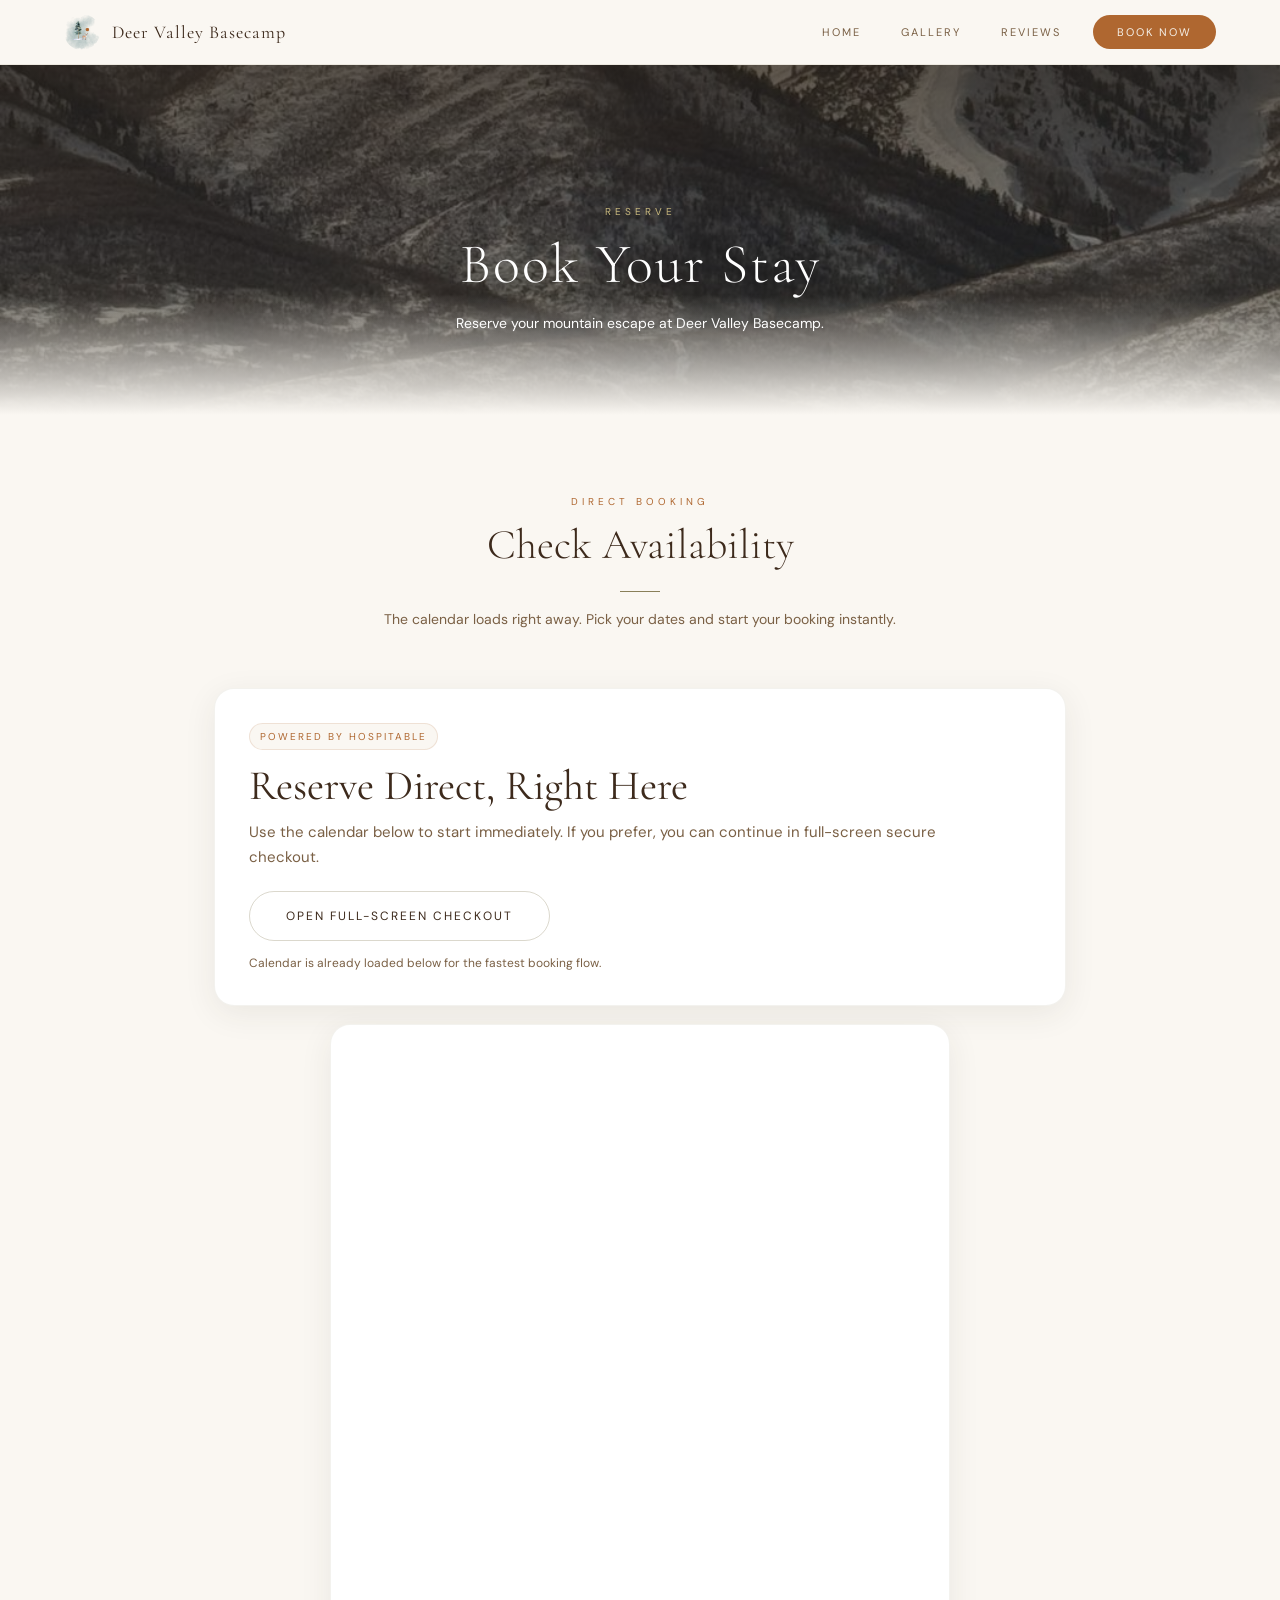
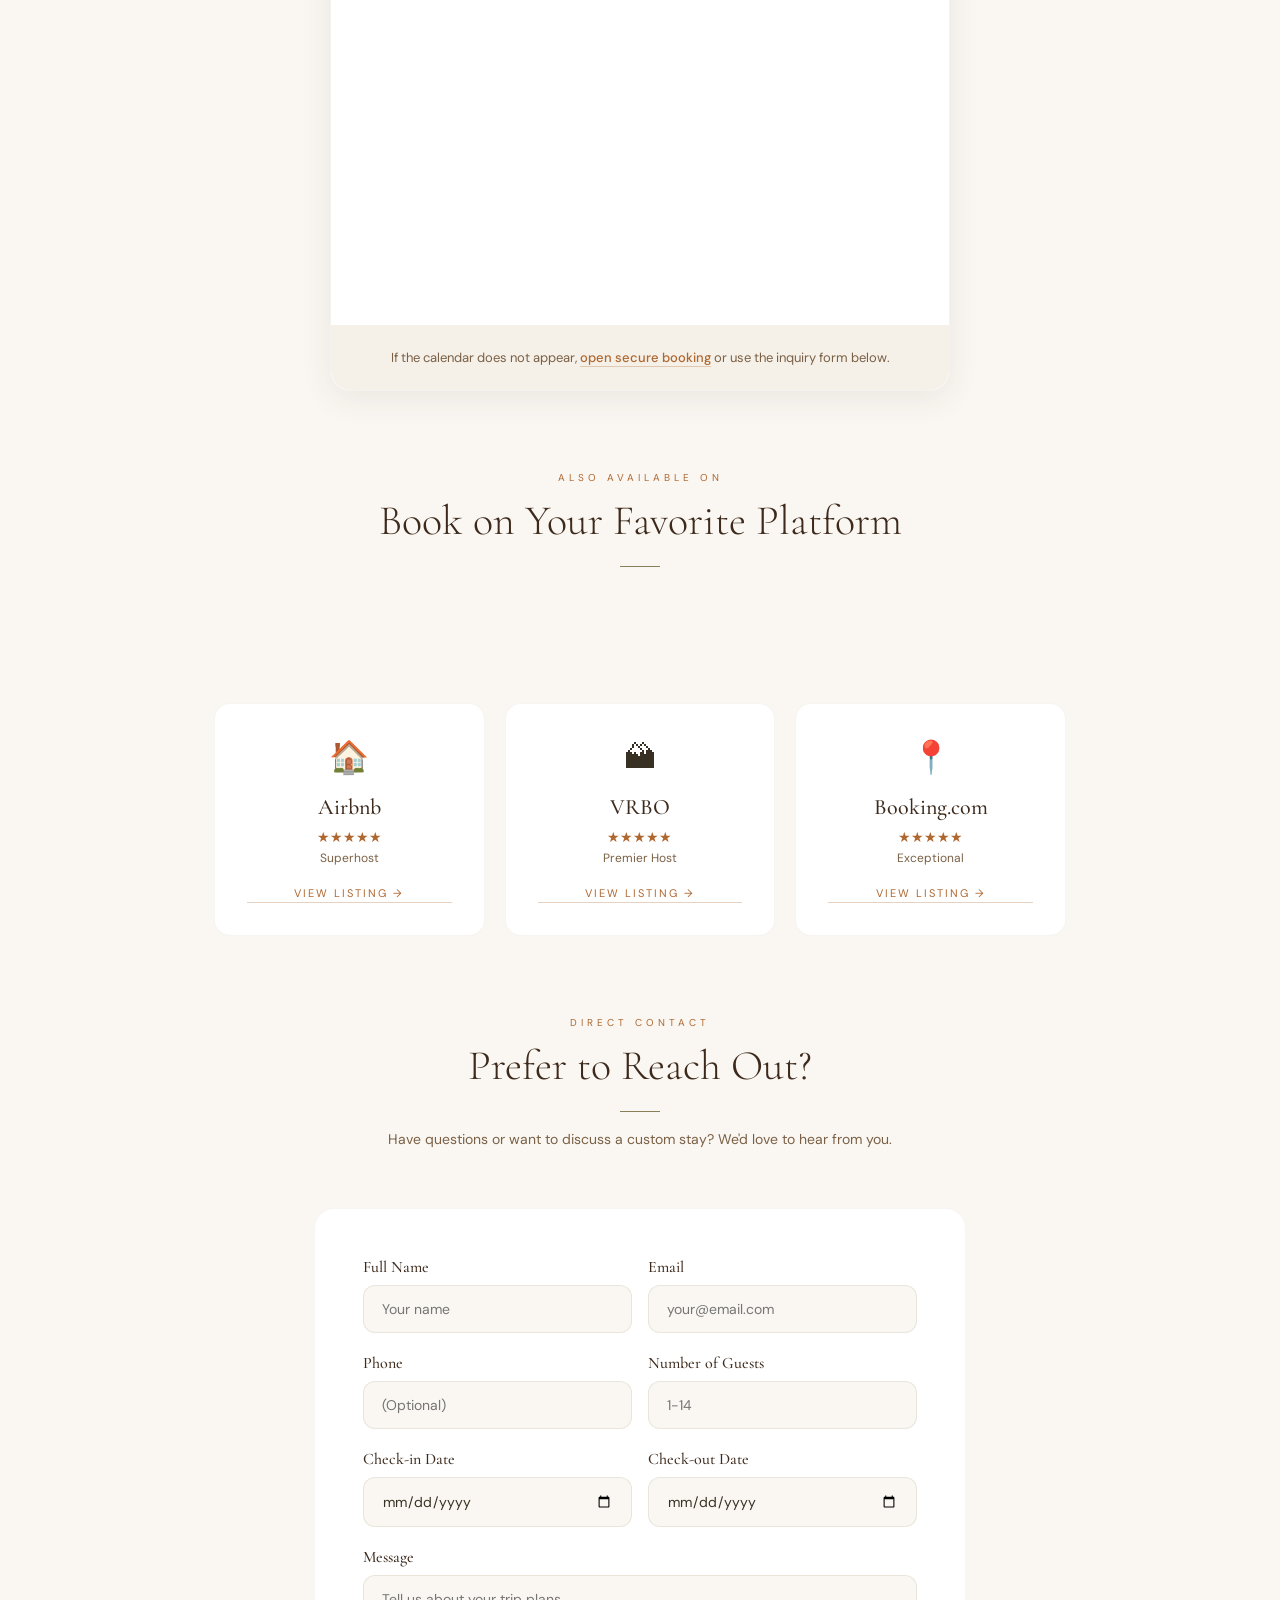
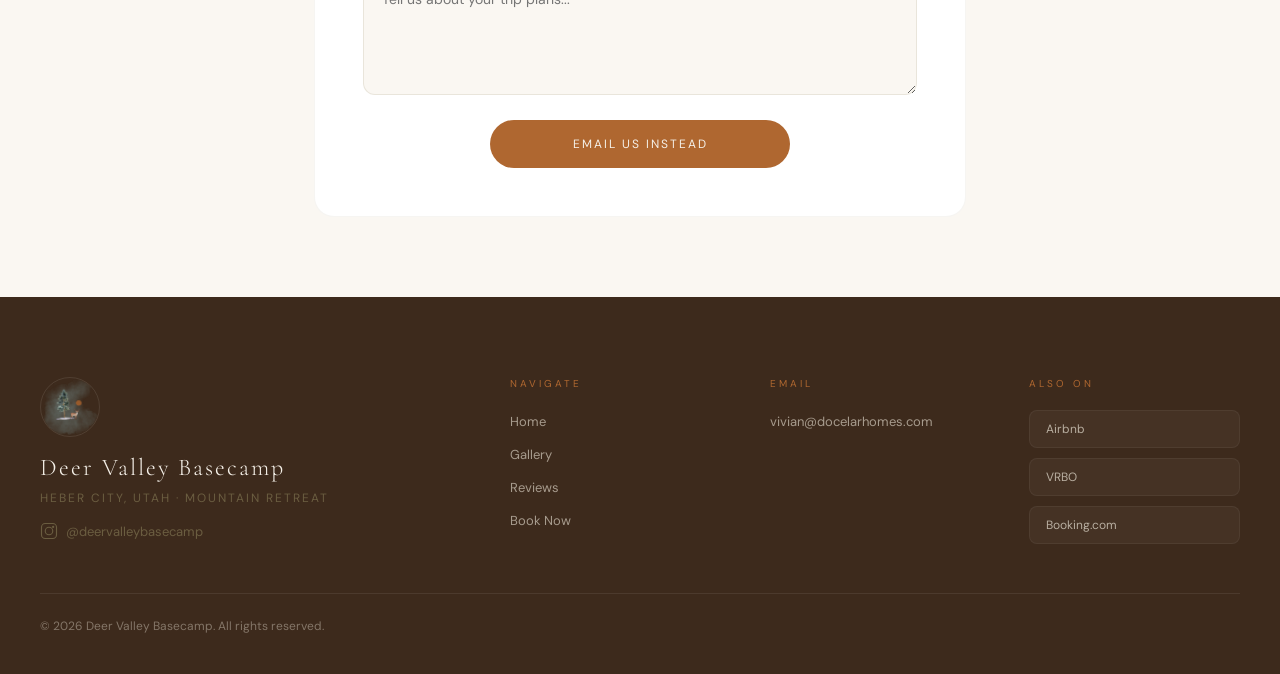
==== commit ccf5e05a: "Site updates" ====
--- a/book.html
+++ b/book.html
@@ -37,9 +37,20 @@
     <div class="section-tag">Direct Booking</div>
     <h2 class="section-title">Check Availability</h2>
     <div class="section-line"></div>
-    <p class="section-desc">Select your dates below to check availability and book directly for the best rates.</p>
+    <p class="section-desc">The calendar loads right away. Pick your dates and start your booking instantly.</p>
   </div>
-  <div class="booking-widget-container">
+
+  <div class="booking-direct-card">
+    <div class="booking-direct-badge">Powered by Hospitable</div>
+    <h3 class="booking-direct-title">Reserve Direct, Right Here</h3>
+    <p class="booking-direct-copy">Use the calendar below to start immediately. If you prefer, you can continue in full-screen secure checkout.</p>
+    <div class="booking-direct-actions">
+      <a id="booking-direct-link" class="btn btn--dark-outline" href="#" target="_blank" rel="noopener">Open Full-Screen Checkout</a>
+    </div>
+    <p class="booking-direct-note" id="booking-direct-note">Calendar is already loaded below for the fastest booking flow.</p>
+  </div>
+
+  <div class="booking-widget-container booking-widget-container--embed" id="booking-embed-wrap">
     <iframe
       id="booking-iframe"
       src="about:blank"
@@ -48,7 +59,7 @@
       loading="lazy"
     ></iframe>
     <div class="booking-widget-fallback">
-      <p>Widget loading... If it doesn't appear, <a href="#contact-form">use the contact form below</a> for direct inquiries.
+      <p>If the calendar does not load, <a id="booking-fallback-link" href="#contact-form">open secure booking</a> or use the contact form below.
       </p>
     </div>
   </div>
--- a/css/booking.css
+++ b/css/booking.css
@@ -5,6 +5,57 @@
   margin: 0 auto;
 }
 
+.booking-direct-card {
+  background: var(--white);
+  border-radius: var(--radius-xl);
+  border: 1px solid rgba(137,127,89,0.1);
+  box-shadow: var(--shadow-md);
+  padding: 34px;
+  text-align: left;
+}
+
+.booking-direct-badge {
+  display: inline-block;
+  font-size: 10px;
+  letter-spacing: 2px;
+  text-transform: uppercase;
+  color: var(--copper);
+  background: var(--cream-light);
+  border: 1px solid rgba(175,103,48,0.15);
+  border-radius: 999px;
+  padding: 6px 10px;
+}
+
+.booking-direct-title {
+  margin-top: 14px;
+  font-family: 'Cormorant Garamond', serif;
+  font-size: clamp(28px, 5vw, 42px);
+  font-weight: 400;
+  line-height: 1.05;
+  color: var(--brown-deep);
+}
+
+.booking-direct-copy {
+  margin-top: 12px;
+  font-size: 15px;
+  line-height: 1.7;
+  color: var(--brown-med);
+  max-width: 700px;
+}
+
+.booking-direct-actions {
+  margin-top: 20px;
+  display: flex;
+  flex-wrap: wrap;
+  gap: 12px;
+}
+
+.booking-direct-note {
+  margin-top: 14px;
+  font-size: 12px;
+  color: var(--brown-med);
+}
+
 .booking-widget-container {
   background: var(--white);
   border-radius: var(--radius-xl);
@@ -13,10 +64,17 @@
   box-shadow: var(--shadow-md);
 }
 
+.booking-widget-container--embed {
+  margin-top: 18px;
+  max-width: 620px;
+  margin-left: auto;
+  margin-right: auto;
+}
+
 .booking-widget-container iframe {
   width: 100%;
   min-width: 320px;
-  min-height: 900px;
+  min-height: 860px;
   border: none;
   display: block;
 }
@@ -181,6 +239,23 @@
 
 /* ========== RESPONSIVE ========== */
 @media (max-width: 768px) {
+  .booking-direct-card {
+    padding: 24px;
+  }
+
+  .booking-direct-actions {
+    flex-direction: column;
+  }
+
+  .booking-direct-actions .btn {
+    width: 100%;
+    text-align: center;
+  }
+
+  .booking-widget-container--embed {
+    max-width: 100%;
+  }
+
   .platform-links {
     grid-template-columns: 1fr;
     max-width: 400px;
